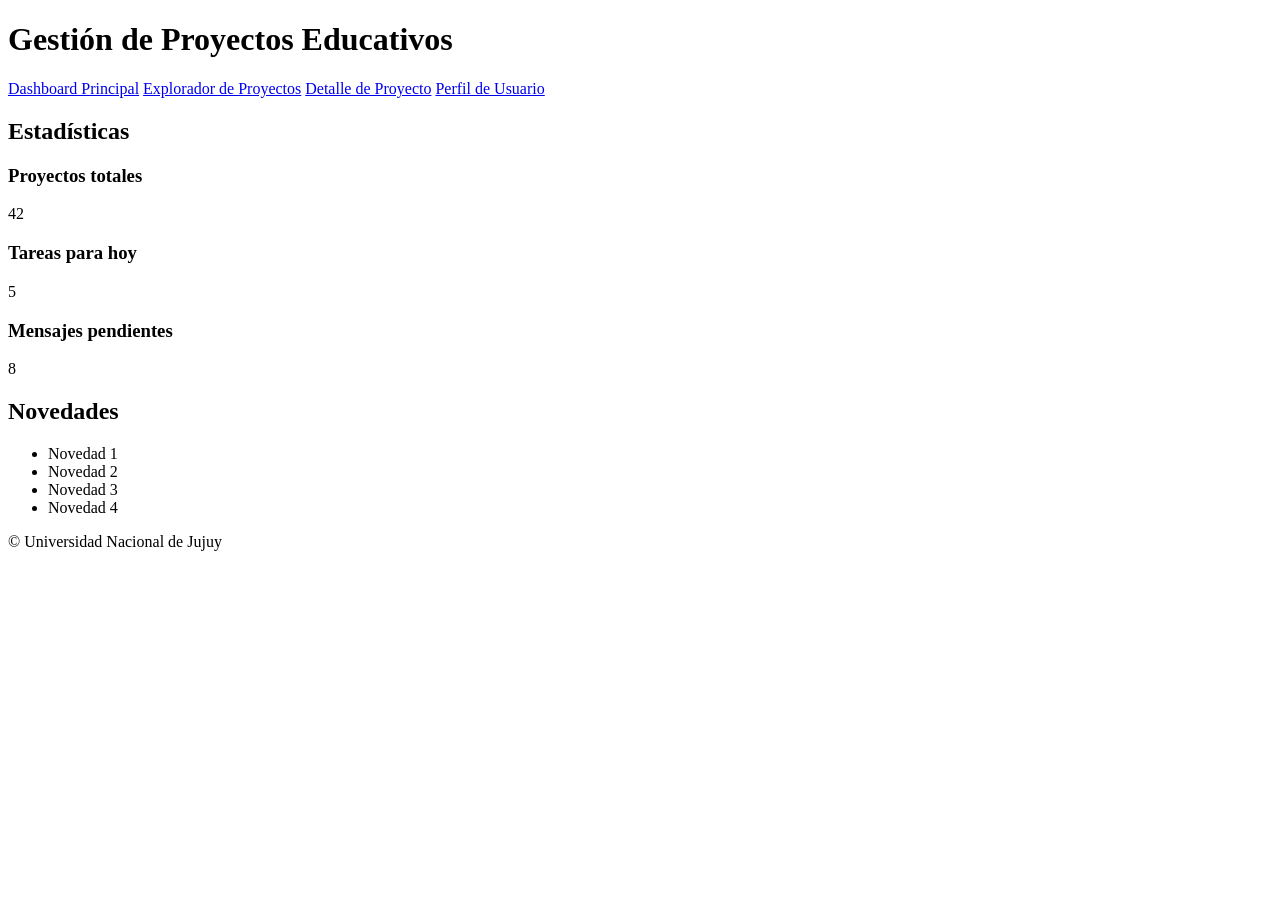
==== index.html @ 5f5d6c0d "Diseño basico de archivos HTML" ====
<!DOCTYPE html>
<html lang="es">
<head>
    <meta charset="UTF-8">
    <meta name="viewport" content="width=device-width, initial-scale=1.0">
    <title>Gestión de Proyectos Educativos</title>
</head>
<body>
    <header>
        <h1>Gestión de Proyectos Educativos</h1>
        <nav>
            <a href="index.html">Dashboard Principal</a>
            <a href="proyectos.html">Explorador de Proyectos</a>
            <a href="detalle.html">Detalle de Proyecto</a>
            <a href="perfil.html">Perfil de Usuario</a>
        </nav>
    </header>
    <main>
        <section>
            <h2>Estadísticas</h2>
            <article>
                <h3>Proyectos totales</h3>
                <p>42</p>
            </article>
            <article>
                <h3>Tareas para hoy</h3>
                <p>5</p>
            </article>
            <article>
                <h3>Mensajes pendientes</h3>
                <p>8</p>
            </article>
        </section>
        <section>
            <h2>Novedades</h2>
            <ul>
                <li>Novedad 1</li>
                <li>Novedad 2</li>
                <li>Novedad 3</li>
                <li>Novedad 4</li>
            </ul>
        </section>
    </main>
    <footer>
        <p>&copy; Universidad Nacional de Jujuy</p>
    </footer>
</body>
</html>
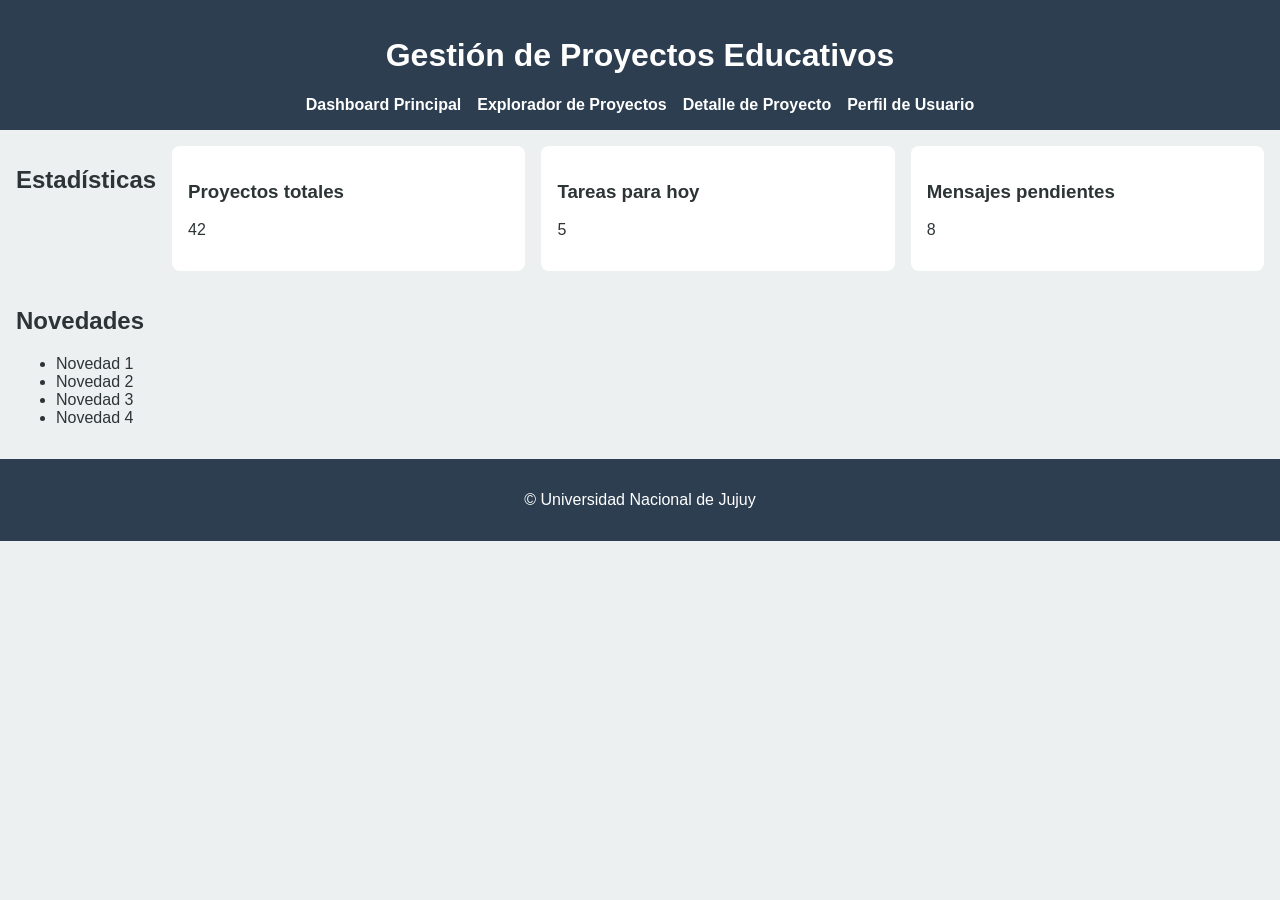
==== commit 66e9eb16: "cree el archivo styles.css y agregue las configuraciones" ====
--- a/index.html
+++ b/index.html
@@ -4,6 +4,10 @@
     <meta charset="UTF-8">
     <meta name="viewport" content="width=device-width, initial-scale=1.0">
     <title>Gestión de Proyectos Educativos</title>
+    <link rel="stylesheet" href="css/styles.css">
+    <style>
+        h1 { text-align: center; }
+  </style>
 </head>
 <body>
     <header>
@@ -16,22 +20,22 @@
         </nav>
     </header>
     <main>
-        <section>
+        <section class="estadisticas">
             <h2>Estadísticas</h2>
-            <article>
+            <article class="card">
                 <h3>Proyectos totales</h3>
                 <p>42</p>
             </article>
-            <article>
+            <article class="card">
                 <h3>Tareas para hoy</h3>
                 <p>5</p>
             </article>
-            <article>
+            <article class="card">
                 <h3>Mensajes pendientes</h3>
                 <p>8</p>
             </article>
         </section>
-        <section>
+        <section >
             <h2>Novedades</h2>
             <ul>
                 <li>Novedad 1</li>
--- a/css/styles.css
+++ b/css/styles.css
@@ -0,0 +1,72 @@
+
+:root {
+  --color-primario: #2c3e50;
+  --color-secundario: #3498db;
+  --color-fondo: #ecf0f1;
+  --color-texto: #2d3436;
+  --color-card: #ffffff;
+  --fuente: Arial, sans-serif;
+}
+
+body {
+  margin: 0;
+  font-family: var(--fuente);
+  background-color: var(--color-fondo);
+  color: var(--color-texto);
+}
+header, footer {
+  background: var(--color-primario);
+  color: white;
+  padding: 1rem;
+  text-align: center;
+}
+
+nav {
+  display: flex;
+  justify-content: center;
+  gap: 1rem;
+}
+
+nav a {
+  color: white;
+  text-decoration: none;
+  font-weight: bold;
+  transition: color 0.4s ease;
+}
+
+nav a:hover {
+ /*background: var(--color-secundario);*/
+ color: #27E4F5;
+}
+
+main {
+  display: grid;
+  gap: 1rem;
+  padding: 1rem;
+}
+
+.estadisticas {
+  display: flex;
+  gap: 1rem;
+}
+
+.card {
+  background: var(--color-card);
+  padding: 1rem;
+  flex: 1;
+  border-radius: 8px;
+}
+
+.proyectos {
+  display: grid;
+  grid-template-columns: repeat(auto-fit, minmax(200px, 1fr));
+  gap: 1rem;
+}
+
+button:hover {
+  background: var(--color-secundario);
+}
+
+input:focus {
+  outline: 2px solid var(--color-secundario);
+}
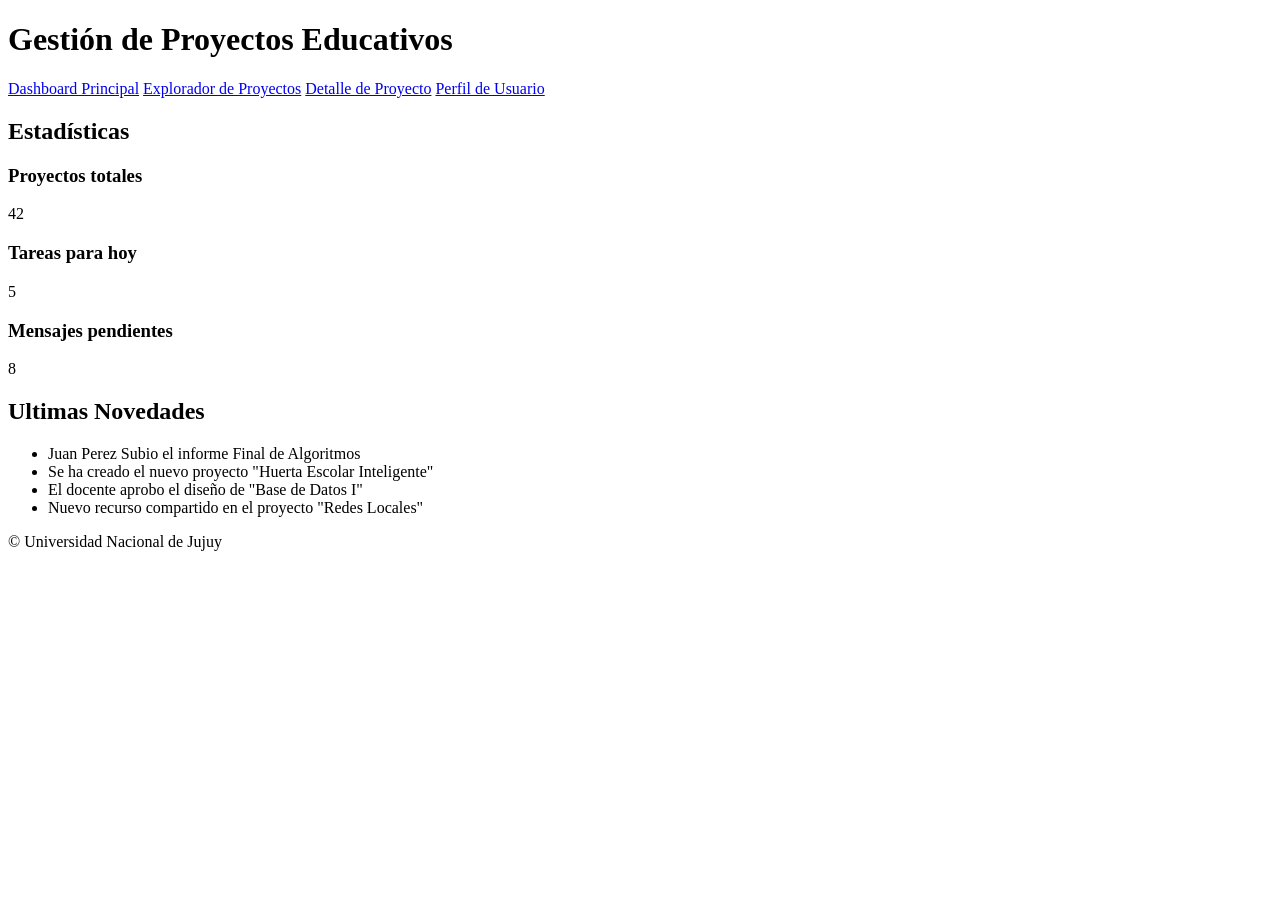
==== commit 34ad9663: "Limpieza de carpetas duplicadas y actualización de contenido" ====
--- a/index.html
+++ b/index.html
@@ -4,10 +4,6 @@
     <meta charset="UTF-8">
     <meta name="viewport" content="width=device-width, initial-scale=1.0">
     <title>Gestión de Proyectos Educativos</title>
-    <link rel="stylesheet" href="css/styles.css">
-    <style>
-        h1 { text-align: center; }
-  </style>
 </head>
 <body>
     <header>
@@ -20,28 +16,28 @@
         </nav>
     </header>
     <main>
-        <section class="estadisticas">
+        <section>
             <h2>Estadísticas</h2>
-            <article class="card">
+            <article>
                 <h3>Proyectos totales</h3>
                 <p>42</p>
             </article>
-            <article class="card">
+            <article>
                 <h3>Tareas para hoy</h3>
                 <p>5</p>
             </article>
-            <article class="card">
+            <article>
                 <h3>Mensajes pendientes</h3>
                 <p>8</p>
             </article>
         </section>
-        <section >
-            <h2>Novedades</h2>
+        <section>
+            <h2>Ultimas Novedades</h2>
             <ul>
-                <li>Novedad 1</li>
-                <li>Novedad 2</li>
-                <li>Novedad 3</li>
-                <li>Novedad 4</li>
+                <li>Juan Perez Subio el informe Final de Algoritmos </li>
+                <li>Se ha creado el nuevo proyecto "Huerta Escolar Inteligente"</li>
+                <li>El docente aprobo el diseño de "Base de Datos I"</li>
+                <li>Nuevo recurso compartido en el proyecto "Redes Locales"</li>
             </ul>
         </section>
     </main>
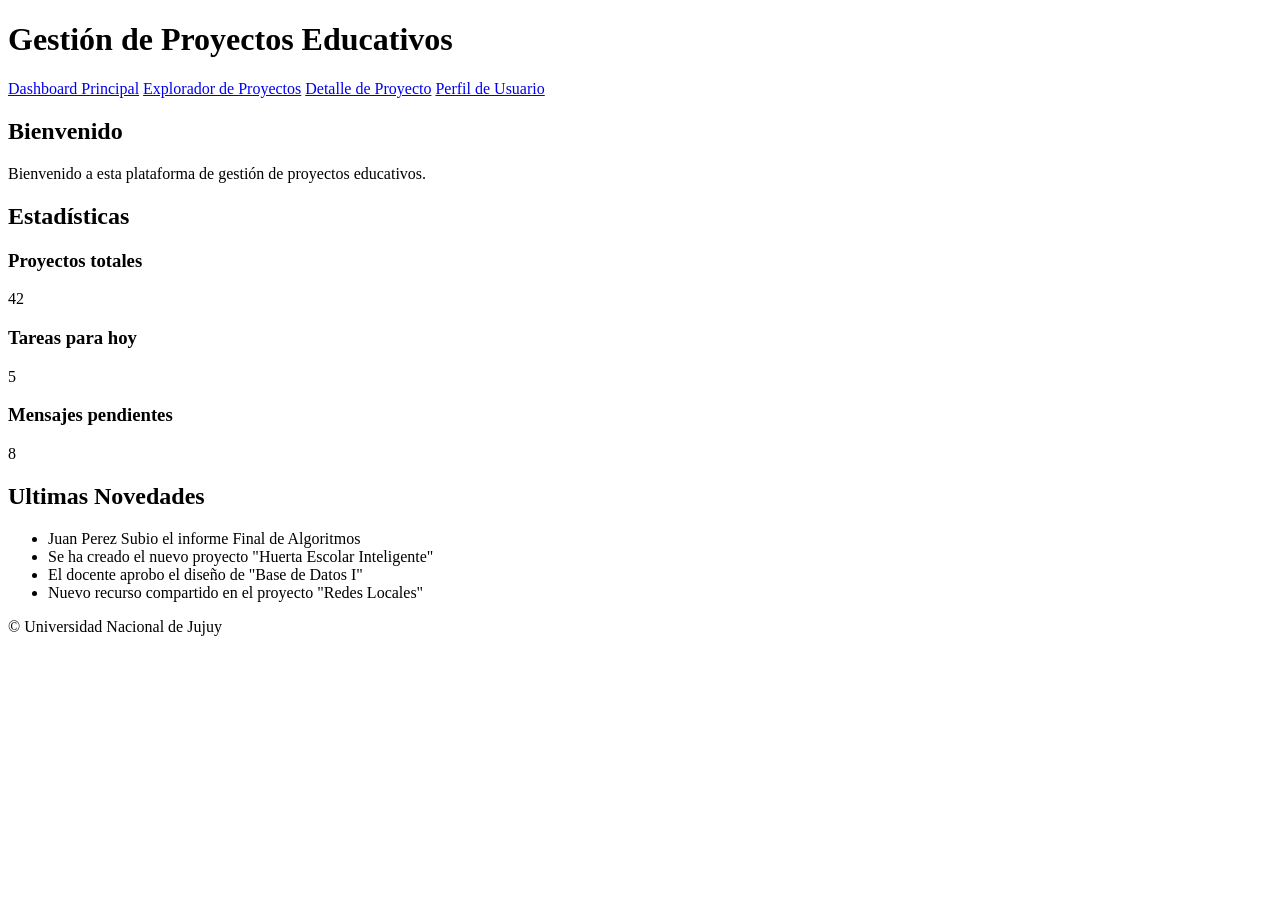
==== commit f4257dd7: "Agregué mejoras al index" ====
--- a/index.html
+++ b/index.html
@@ -16,6 +16,10 @@
         </nav>
     </header>
     <main>
+        <section>
+         <h2>Bienvenido</h2>
+          <p>Bienvenido a esta plataforma de gestión de proyectos educativos.</p>
+        </section>
         <section>
             <h2>Estadísticas</h2>
             <article>
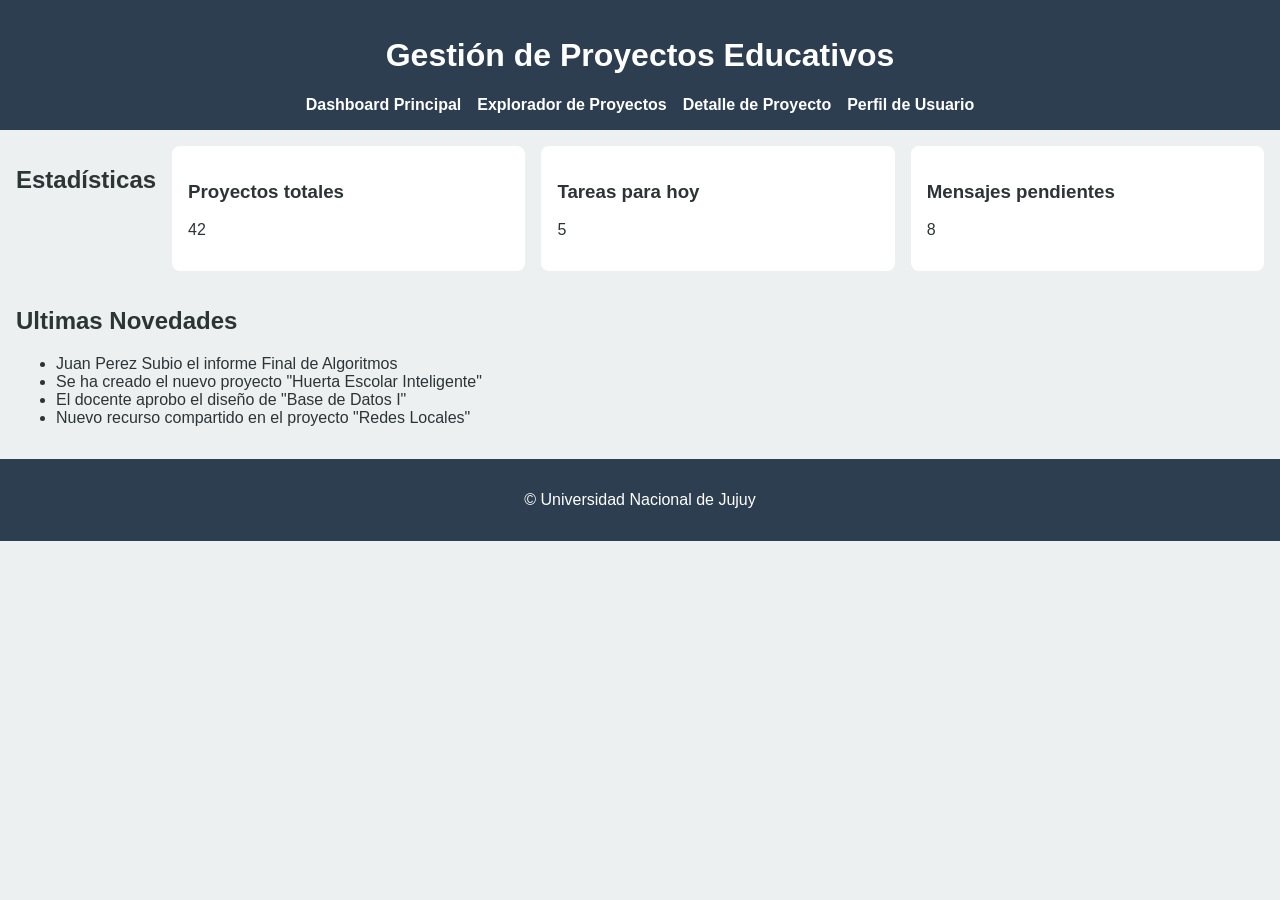
==== commit f846e3cf: "Unifico estructura de compañero Flores Aparicio Daniel Jesus(CSS)" ====
--- a/index.html
+++ b/index.html
@@ -4,6 +4,10 @@
     <meta charset="UTF-8">
     <meta name="viewport" content="width=device-width, initial-scale=1.0">
     <title>Gestión de Proyectos Educativos</title>
+    <link rel="stylesheet" href="css/styles.css">
+    <style>
+        h1 { text-align: center; }
+  </style>
 </head>
 <body>
     <header>
@@ -16,21 +20,17 @@
         </nav>
     </header>
     <main>
-        <section>
-         <h2>Bienvenido</h2>
-          <p>Bienvenido a esta plataforma de gestión de proyectos educativos.</p>
-        </section>
-        <section>
+        <section class="estadisticas">
             <h2>Estadísticas</h2>
-            <article>
+            <article class="card">
                 <h3>Proyectos totales</h3>
                 <p>42</p>
             </article>
-            <article>
+            <article class="card">
                 <h3>Tareas para hoy</h3>
                 <p>5</p>
             </article>
-            <article>
+            <article class="card">
                 <h3>Mensajes pendientes</h3>
                 <p>8</p>
             </article>
--- a/css/styles.css
+++ b/css/styles.css
@@ -0,0 +1,72 @@
+
+:root {
+  --color-primario: #2c3e50;
+  --color-secundario: #3498db;
+  --color-fondo: #ecf0f1;
+  --color-texto: #2d3436;
+  --color-card: #ffffff;
+  --fuente: Arial, sans-serif;
+}
+
+body {
+  margin: 0;
+  font-family: var(--fuente);
+  background-color: var(--color-fondo);
+  color: var(--color-texto);
+}
+header, footer {
+  background: var(--color-primario);
+  color: white;
+  padding: 1rem;
+  text-align: center;
+}
+
+nav {
+  display: flex;
+  justify-content: center;
+  gap: 1rem;
+}
+
+nav a {
+  color: white;
+  text-decoration: none;
+  font-weight: bold;
+  transition: color 0.4s ease;
+}
+
+nav a:hover {
+ /*background: var(--color-secundario);*/
+ color: #27E4F5;
+}
+
+main {
+  display: grid;
+  gap: 1rem;
+  padding: 1rem;
+}
+
+.estadisticas {
+  display: flex;
+  gap: 1rem;
+}
+
+.card {
+  background: var(--color-card);
+  padding: 1rem;
+  flex: 1;
+  border-radius: 8px;
+}
+
+.proyectos {
+  display: grid;
+  grid-template-columns: repeat(auto-fit, minmax(200px, 1fr));
+  gap: 1rem;
+}
+
+button:hover {
+  background: var(--color-secundario);
+}
+
+input:focus {
+  outline: 2px solid var(--color-secundario);
+}
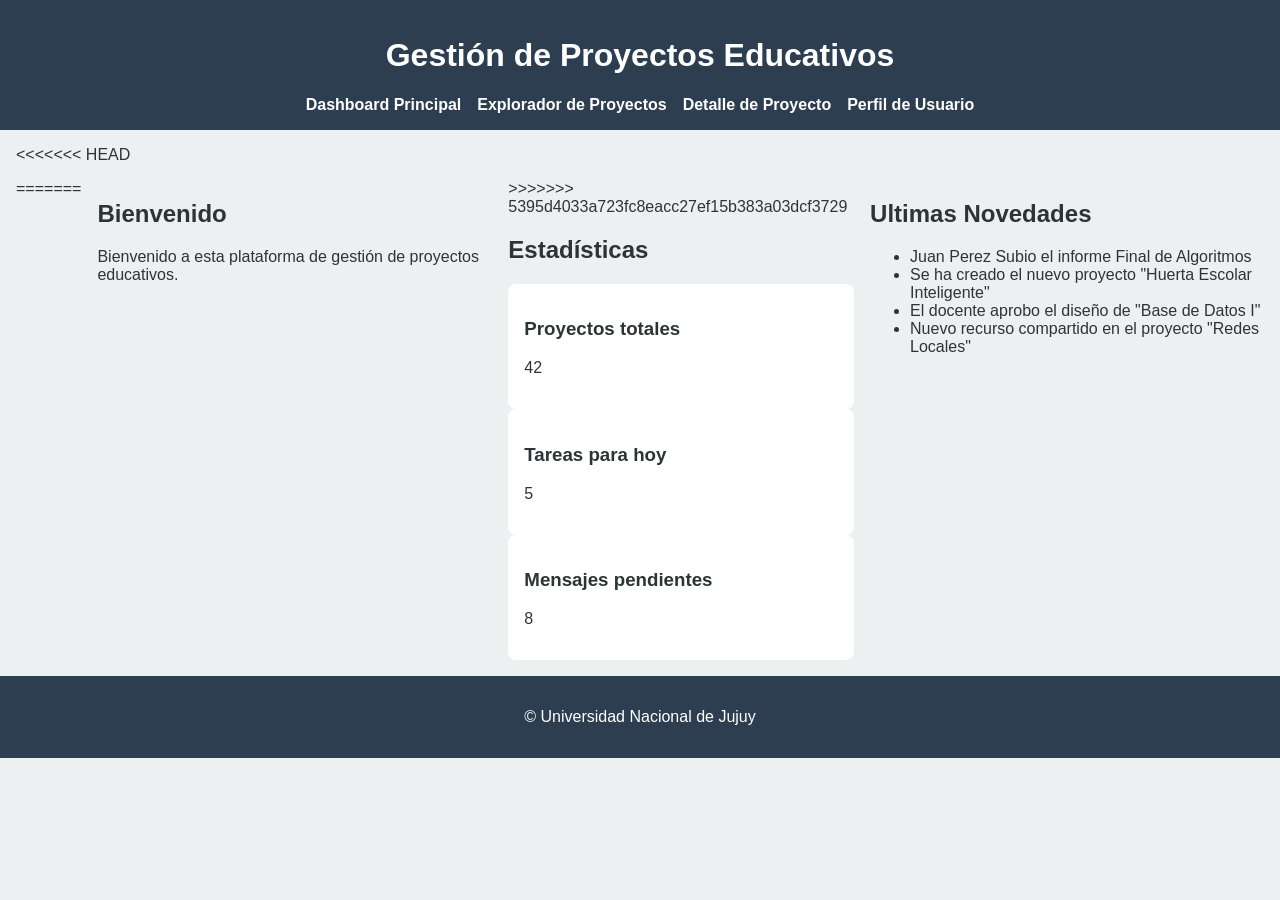
==== commit f527ebf8: "Unión de archivos y Actualizacion de contenidos" ====
--- a/index.html
+++ b/index.html
@@ -20,7 +20,15 @@
         </nav>
     </header>
     <main>
+<<<<<<< HEAD
         <section class="estadisticas">
+=======
+        <section>
+         <h2>Bienvenido</h2>
+          <p>Bienvenido a esta plataforma de gestión de proyectos educativos.</p>
+        </section>
+        <section>
+>>>>>>> 5395d4033a723fc8eacc27ef15b383a03dcf3729
             <h2>Estadísticas</h2>
             <article class="card">
                 <h3>Proyectos totales</h3>
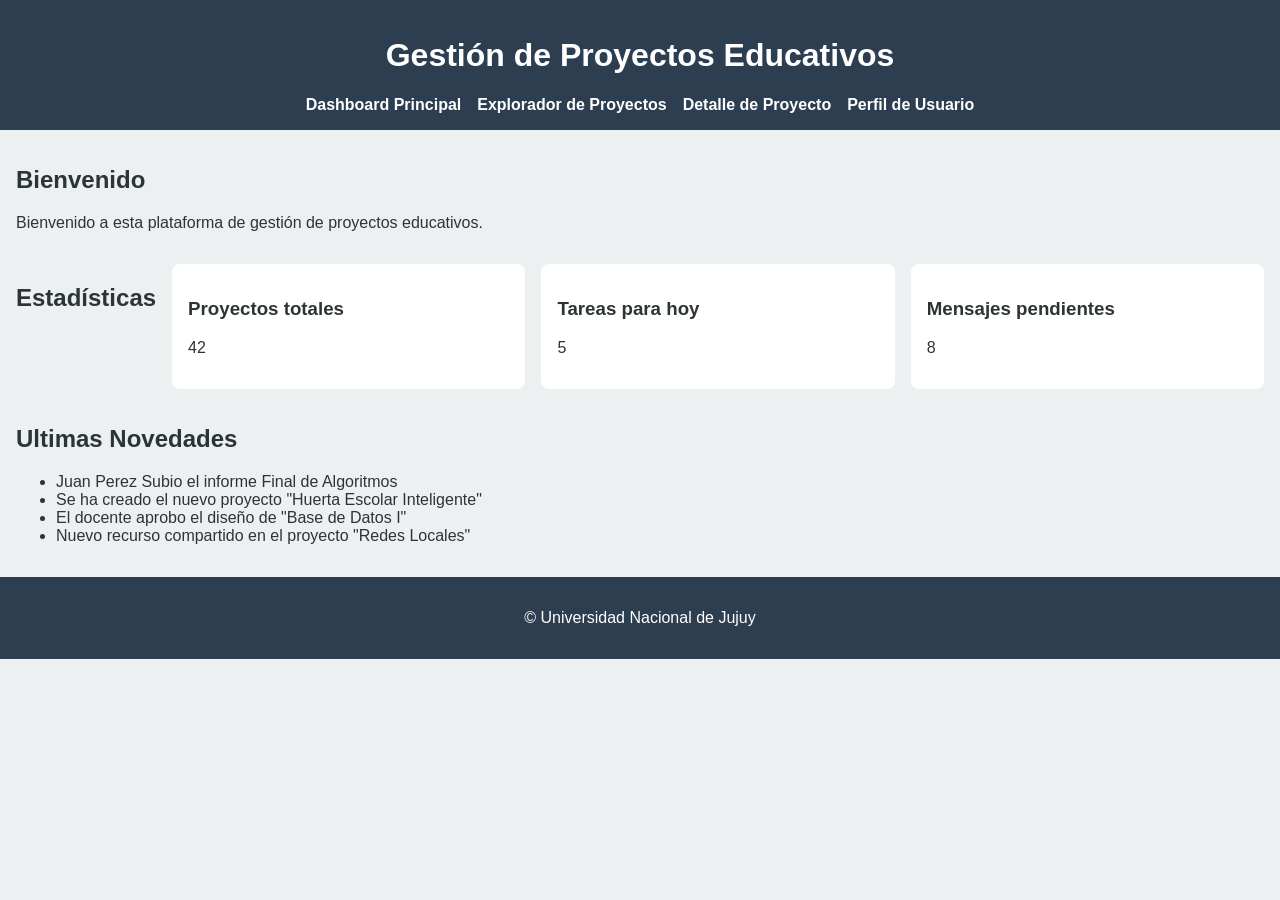
==== commit ef8584bb: "Correccion de codigo" ====
--- a/index.html
+++ b/index.html
@@ -20,15 +20,11 @@
         </nav>
     </header>
     <main>
-<<<<<<< HEAD
-        <section class="estadisticas">
-=======
         <section>
          <h2>Bienvenido</h2>
           <p>Bienvenido a esta plataforma de gestión de proyectos educativos.</p>
         </section>
-        <section>
->>>>>>> 5395d4033a723fc8eacc27ef15b383a03dcf3729
+        <section class="estadisticas">
             <h2>Estadísticas</h2>
             <article class="card">
                 <h3>Proyectos totales</h3>
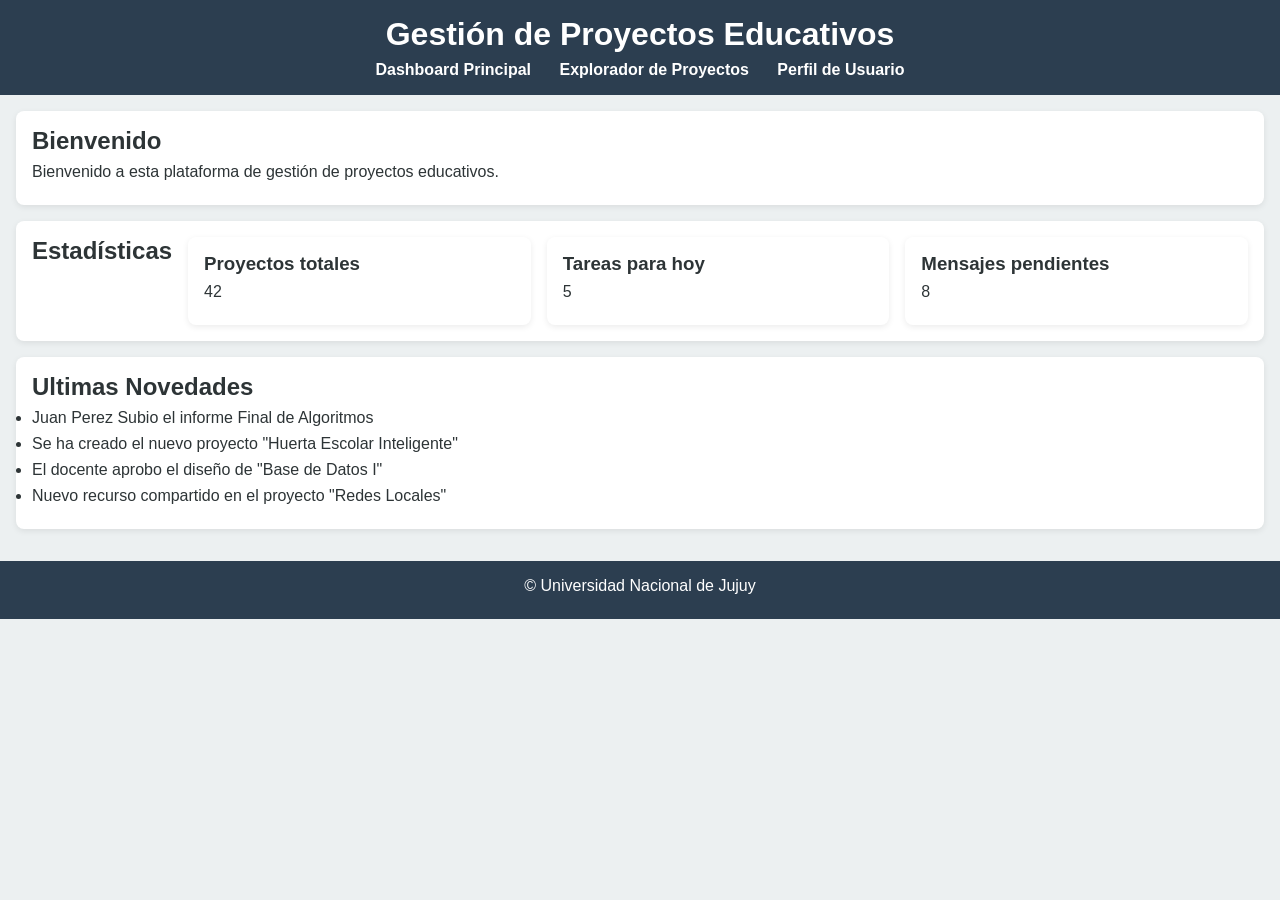
==== commit 1e8d7988: "Reorganizacion del proyecto" ====
--- a/index.html
+++ b/index.html
@@ -15,7 +15,6 @@
         <nav>
             <a href="index.html">Dashboard Principal</a>
             <a href="proyectos.html">Explorador de Proyectos</a>
-            <a href="detalle.html">Detalle de Proyecto</a>
             <a href="perfil.html">Perfil de Usuario</a>
         </nav>
     </header>
--- a/css/styles.css
+++ b/css/styles.css
@@ -8,12 +8,18 @@
   --fuente: Arial, sans-serif;
 }
 
+* {
+  margin: 0;
+  padding: 0;
+  box-sizing: border-box;
+}
+
 body {
-  margin: 0;
   font-family: var(--fuente);
   background-color: var(--color-fondo);
   color: var(--color-texto);
 }
+
 header, footer {
   background: var(--color-primario);
   color: white;
@@ -21,22 +27,27 @@
   text-align: center;
 }
 
-nav {
+nav ul {
+  list-style: none;
   display: flex;
   justify-content: center;
   gap: 1rem;
+  flex-wrap: wrap;
 }
 
 nav a {
   color: white;
   text-decoration: none;
   font-weight: bold;
-  transition: color 0.4s ease;
+  padding: 8px 12px;
+  border-radius: 6px;
+  transition: 0.3s;
 }
 
-nav a:hover {
- /*background: var(--color-secundario);*/
- color: #27E4F5;
+nav a:hover,
+nav a:focus,
+nav a:active {
+  background: var(--color-secundario);
 }
 
 main {
@@ -45,28 +56,85 @@
   padding: 1rem;
 }
 
+section, article, aside {
+  background: var(--color-card);
+  padding: 1rem;
+  border-radius: 8px;
+  box-shadow: 0 2px 6px rgba(0,0,0,0.08);
+}
+
 .estadisticas {
   display: flex;
   gap: 1rem;
+  flex-wrap: wrap;
 }
 
 .card {
-  background: var(--color-card);
-  padding: 1rem;
   flex: 1;
-  border-radius: 8px;
+  min-width: 200px;
 }
 
 .proyectos {
   display: grid;
-  grid-template-columns: repeat(auto-fit, minmax(200px, 1fr));
+  grid-template-columns: repeat(auto-fit, minmax(220px, 1fr));
   gap: 1rem;
 }
 
-button:hover {
+img {
+  max-width: 100%;
+  height: auto;
+  border-radius: 8px;
+  display: block;
+}
+
+button {
+  background: var(--color-primario);
+  color: white;
+  border: none;
+  padding: 10px 15px;
+  border-radius: 6px;
+  cursor: pointer;
+}
+
+button:hover,
+button:focus,
+button:active {
   background: var(--color-secundario);
 }
 
-input:focus {
+input, select, textarea {
+  width: 100%;
+  padding: 8px;
+  border: 1px solid #ccc;
+  border-radius: 6px;
+}
+
+input:focus,
+select:focus,
+textarea:focus {
   outline: 2px solid var(--color-secundario);
-}+}
+
+h1, h2, h3 {
+  margin-bottom: 0.5rem;
+}
+
+p, li {
+  margin-bottom: 0.5rem;
+}
+
+footer {
+  margin-top: 1rem;
+}
+
+@media (max-width: 768px) {
+  nav ul {
+    flex-direction: column;
+    align-items: center;
+  }
+
+  .estadisticas {
+    flex-direction: column;
+  }
+}
+
